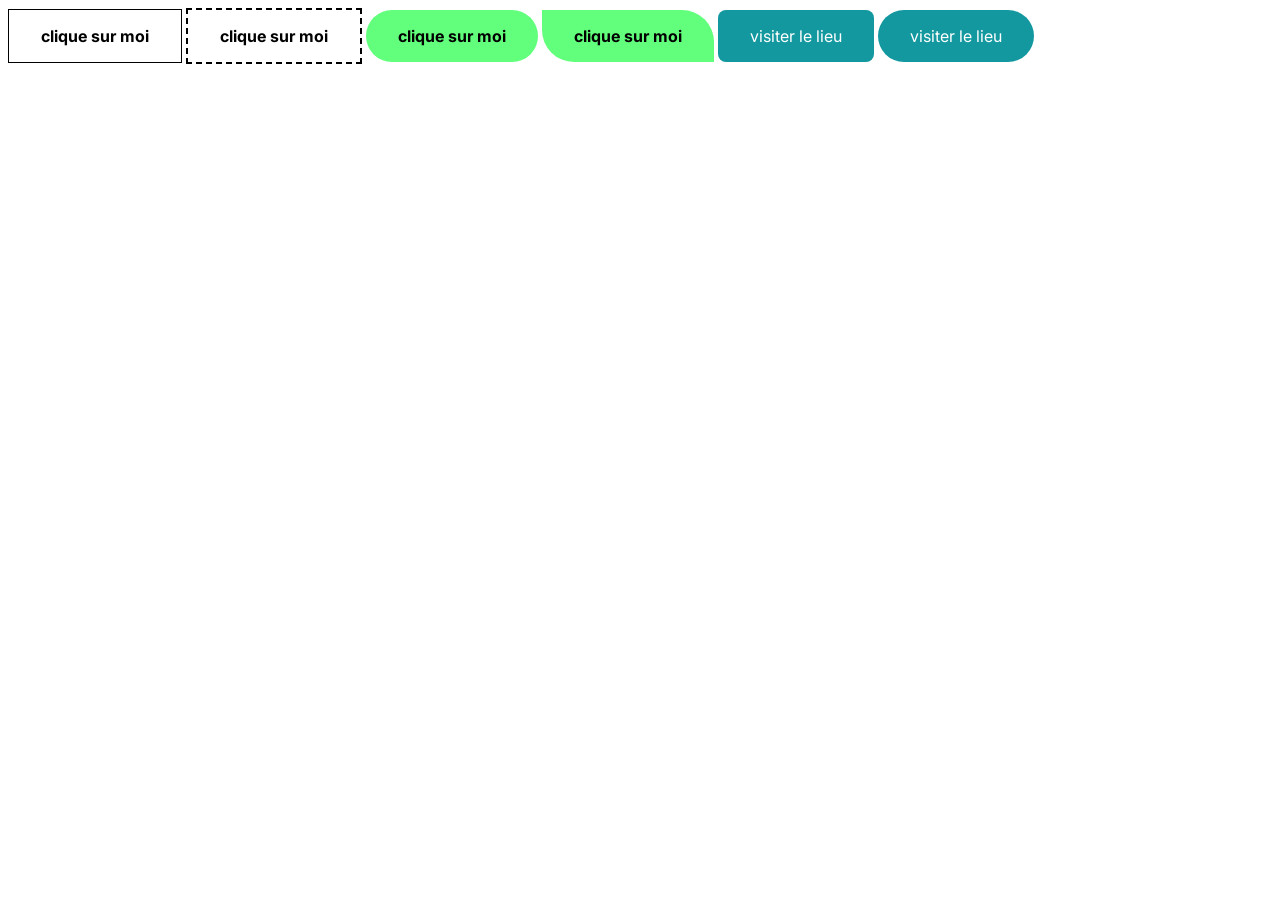
==== composant.html @ 9d12ffdd "nv" ====
<!DOCTYPE html>
<html lang="en">
<head>
    <meta charset="UTF-8">
    <meta name="viewport" content="width=device-width, initial-scale=1.0">
    <title>Document</title>
    <link rel="stylesheet" href="style-composant.css">
</head>
<body>
  <!-- <a href="" class="bouton"> clique moi dessus</a>
    <a href="" class="btn">clique moi dessus</a>
    <a href="" class="arrondie">clique moi dessus</a>
    <a href="" class="bizarre">clique moi dessus</a>
    <a href="" class="premier-visiter">visiter le lieu</a>
    <a href="" class="btn-cercles">visiter le lieu</a>--> 

<a href="" class="btn bold black border-solide">clique sur moi</a>
<a href="" class="btn bold black border-dash">clique sur moi</a>
<a href="" class="btn bold black fond-vert gellule">clique sur moi</a>
<a href="" class="btn bold black fond-vert radius-0-32">clique sur moi</a>
<a href="" class="btn white fond-bleu radius-8">visiter le lieu</a>
<a href="" class="btn white fond-bleu gellule">visiter le lieu</a>

</body>
</html>
---- style-composant.css ----
@import url('https://fonts.googleapis.com/css2?family=Inter:ital,opsz,wght@0,14..32,100..900;1,14..32,100..900&display=swap');
*{
    margin: 0x;
    padding: 0;
    box-sizing: border-box;
}
.btn{
    font-family: "Inter", sans-serif;
    display: inline-block;
    padding: 16px 32px;
    text-decoration: none;
}

.bold{
    font-weight: 700;
}
.black{
    color: black;
}
.white{
    color: white;
}
.fond-vert{
    background-color: #61FF7B;
}
.fond-bleu{
    background-color: #1398A0;
}
.gellule{
    border-radius: 400px;
}
.radius-8{
    border-radius: 8px;
}
.radius-0-32{
    border-radius: 0px 32px;
}
.border-solide{
    border: solid black 1px;
}
.border-dash{
    border: dashed 2px black;
}

/*.btn{
    background-color: #e56a6a;
    padding: 20px 40px;
    border: solid 3px black;
    font-family: sans-serif;
}
.bouton{
    background-color: #e56a6a;
    padding: 20px 40px;
    border: solid 2px black;
    font-family: sans-serif;
}
.arrondie{
    background-color:  #61FF7B;
    border-radius: 40px;
    padding: 10px 20px;
    font-family: sans-serif;
}
.bizarre{
    background-color:  #61FF7B;
    border-radius: 0px 40px;
    padding: 10px 20px;
    font-family: sans-serif;
}
.premier-visiter{
    background-color: #1398A0;
    border-radius: 10px;
    padding: 10px 20px;
    color: white;
}
.btn-cercles{
      background-color: #1398A0;
    border-radius: 60px;
    padding: 10px 20px;
    color: white;
}
a{
    text-decoration: none;
    margin: 20px;
    display: inline-block;
    color: black;
}
*/
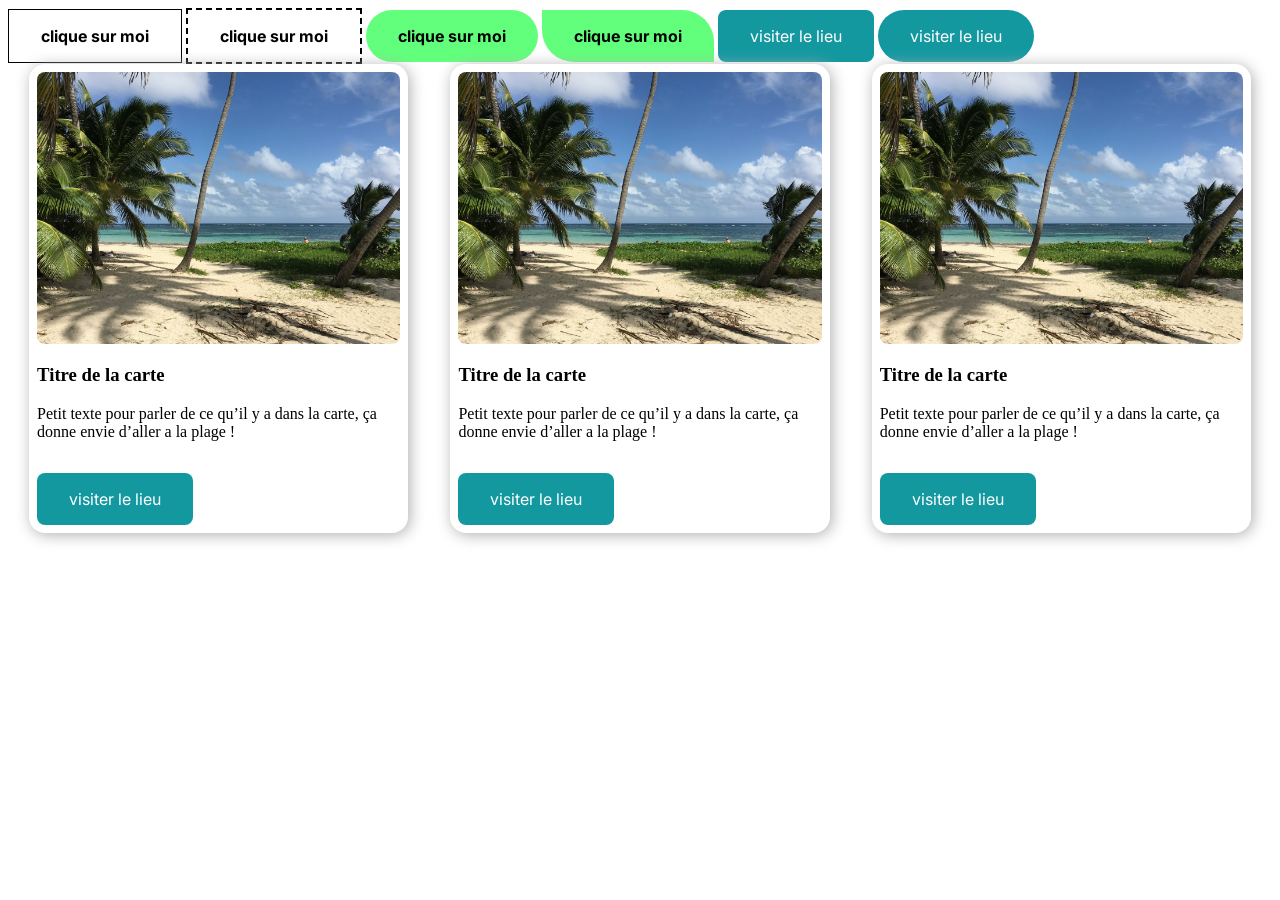
==== commit ef7c2e11: "composant ex" ====
--- a/composant.html
+++ b/composant.html
@@ -13,13 +13,39 @@
     <a href="" class="bizarre">clique moi dessus</a>
     <a href="" class="premier-visiter">visiter le lieu</a>
     <a href="" class="btn-cercles">visiter le lieu</a>--> 
-
+<!--modéle bouton-->
 <a href="" class="btn bold black border-solide">clique sur moi</a>
 <a href="" class="btn bold black border-dash">clique sur moi</a>
 <a href="" class="btn bold black fond-vert gellule">clique sur moi</a>
 <a href="" class="btn bold black fond-vert radius-0-32">clique sur moi</a>
 <a href="" class="btn white fond-bleu radius-8">visiter le lieu</a>
 <a href="" class="btn white fond-bleu gellule">visiter le lieu</a>
+<!--modéle carte-->
+<section class="flex space-around">
+<!--carte 1-->
+<div class="card">
+  <img src="asset/ec235fa369a9d67abf64d1acf855e00450167894.jpg" alt="" class="w-100 radius-8">
+  <h3 class="mt-16">Titre de la carte</h3>
+  <p class="mt-16">Petit texte pour parler de ce qu’il y a dans la carte, ça donne envie d’aller a la plage !</p>
+  <a href="" class="btn fond-bleu white radius-8 mt-16">visiter le lieu</a>
+</div>
 
+<!--carte 2-->
+<div class="card">
+  <img src="asset/ec235fa369a9d67abf64d1acf855e00450167894.jpg" alt="" class="w-100 radius-8">
+  <h3 class="mt-16">Titre de la carte</h3>
+  <p class="mt-16">Petit texte pour parler de ce qu’il y a dans la carte, ça donne envie d’aller a la plage !</p>
+  <a href="" class="btn fond-bleu white radius-8 mt-16">visiter le lieu</a>
+</div>
+
+<!--carte 3-->
+<div class="card">
+  <img src="asset/ec235fa369a9d67abf64d1acf855e00450167894.jpg" alt="" class="w-100 radius-8">
+  <h3 class="mt-16">Titre de la carte</h3>
+  <p class="mt-16">Petit texte pour parler de ce qu’il y a dans la carte, ça donne envie d’aller a la plage !</p>
+  <a href="" class="btn fond-bleu white radius-8 mt-16">visiter le lieu</a>
+</div>
+
+</section>
 </body>
 </html>
--- a/style-composant.css
+++ b/style-composant.css
@@ -41,7 +41,47 @@
 .border-dash{
     border: dashed 2px black;
 }
+.card{
+    width: 30%;
+    padding: 8px;
+    border-radius: 16px;
+    box-shadow: 2px 2px 15px rgb(176, 176, 176);
+}
+.w-100
+{
+    width: 100%;
+}
+.mt-16{
+    margin-top: 16px;
+}
+.flex{
+    display: flex;
+    flex-wrap: wrap;
+}
+.space-around{
+    justify-content: space-around;
+}
 
+/*
+.taille-image{
+  height: 50%;
+  width: 100%;
+    padding: 8px;
+    margin-bottom: 16px;
+    
+}
+.border-solide-div{
+    border: solid 3px gray;
+    margin-top: 5px;
+    width: 800px;
+    padding: 10px;
+}
+.taille-div{
+    width: 30%;
+    height: 500px;
+    padding-bottom: 10px;
+}
+*/
 /*.btn{
     background-color: #e56a6a;
     padding: 20px 40px;
